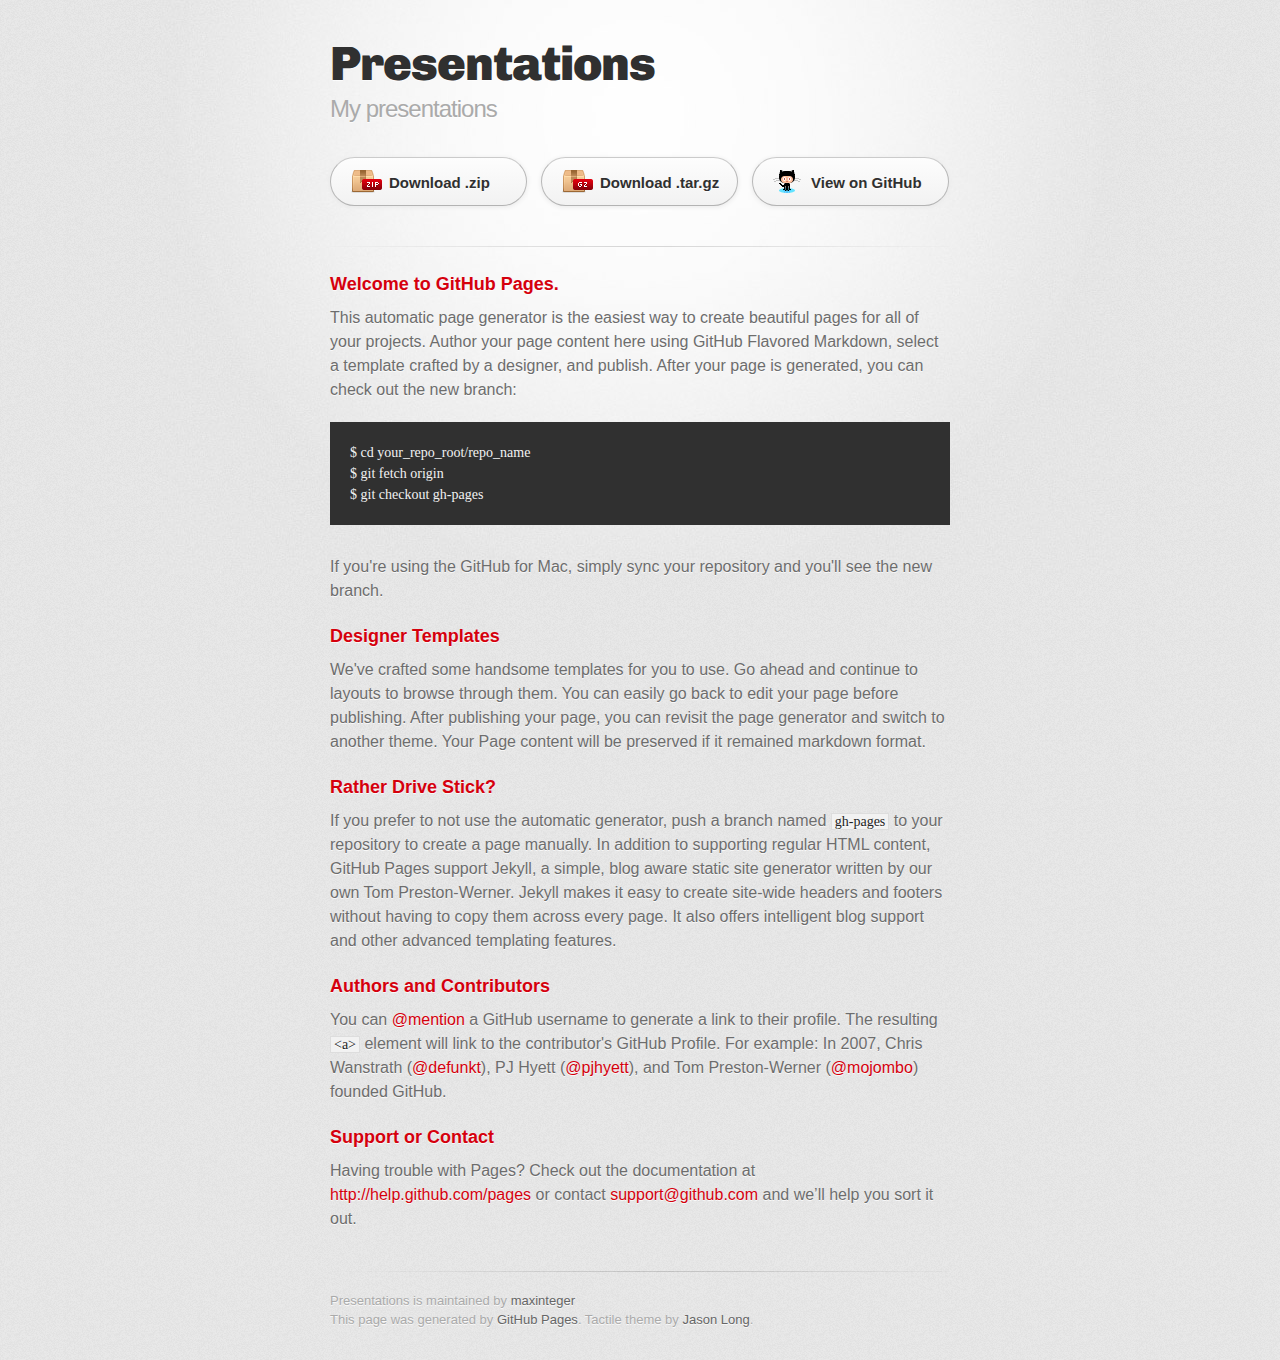
==== index.html @ f8fa91f5 "Create gh-pages branch via GitHub" ====
<!DOCTYPE html>
<html>
  <head>
    <meta charset='utf-8'>
    <meta http-equiv="X-UA-Compatible" content="chrome=1">
    <link href='https://fonts.googleapis.com/css?family=Chivo:900' rel='stylesheet' type='text/css'>
    <link rel="stylesheet" type="text/css" href="stylesheets/stylesheet.css" media="screen" />
    <link rel="stylesheet" type="text/css" href="stylesheets/pygment_trac.css" media="screen" />
    <link rel="stylesheet" type="text/css" href="stylesheets/print.css" media="print" />
    <!--[if lt IE 9]>
    <script src="//html5shiv.googlecode.com/svn/trunk/html5.js"></script>
    <![endif]-->
    <title>Presentations by maxinteger</title>
  </head>

  <body>
    <div id="container">
      <div class="inner">

        <header>
          <h1>Presentations</h1>
          <h2>My presentations</h2>
        </header>

        <section id="downloads" class="clearfix">
          <a href="https://github.com/maxinteger/presentations/zipball/master" id="download-zip" class="button"><span>Download .zip</span></a>
          <a href="https://github.com/maxinteger/presentations/tarball/master" id="download-tar-gz" class="button"><span>Download .tar.gz</span></a>
          <a href="https://github.com/maxinteger/presentations" id="view-on-github" class="button"><span>View on GitHub</span></a>
        </section>

        <hr>

        <section id="main_content">
          <h3>
<a name="welcome-to-github-pages" class="anchor" href="#welcome-to-github-pages"><span class="octicon octicon-link"></span></a>Welcome to GitHub Pages.</h3>

<p>This automatic page generator is the easiest way to create beautiful pages for all of your projects. Author your page content here using GitHub Flavored Markdown, select a template crafted by a designer, and publish. After your page is generated, you can check out the new branch:</p>

<pre><code>$ cd your_repo_root/repo_name
$ git fetch origin
$ git checkout gh-pages
</code></pre>

<p>If you're using the GitHub for Mac, simply sync your repository and you'll see the new branch.</p>

<h3>
<a name="designer-templates" class="anchor" href="#designer-templates"><span class="octicon octicon-link"></span></a>Designer Templates</h3>

<p>We've crafted some handsome templates for you to use. Go ahead and continue to layouts to browse through them. You can easily go back to edit your page before publishing. After publishing your page, you can revisit the page generator and switch to another theme. Your Page content will be preserved if it remained markdown format.</p>

<h3>
<a name="rather-drive-stick" class="anchor" href="#rather-drive-stick"><span class="octicon octicon-link"></span></a>Rather Drive Stick?</h3>

<p>If you prefer to not use the automatic generator, push a branch named <code>gh-pages</code> to your repository to create a page manually. In addition to supporting regular HTML content, GitHub Pages support Jekyll, a simple, blog aware static site generator written by our own Tom Preston-Werner. Jekyll makes it easy to create site-wide headers and footers without having to copy them across every page. It also offers intelligent blog support and other advanced templating features.</p>

<h3>
<a name="authors-and-contributors" class="anchor" href="#authors-and-contributors"><span class="octicon octicon-link"></span></a>Authors and Contributors</h3>

<p>You can <a href="https://github.com/blog/821" class="user-mention">@mention</a> a GitHub username to generate a link to their profile. The resulting <code>&lt;a&gt;</code> element will link to the contributor's GitHub Profile. For example: In 2007, Chris Wanstrath (<a href="https://github.com/defunkt" class="user-mention">@defunkt</a>), PJ Hyett (<a href="https://github.com/pjhyett" class="user-mention">@pjhyett</a>), and Tom Preston-Werner (<a href="https://github.com/mojombo" class="user-mention">@mojombo</a>) founded GitHub.</p>

<h3>
<a name="support-or-contact" class="anchor" href="#support-or-contact"><span class="octicon octicon-link"></span></a>Support or Contact</h3>

<p>Having trouble with Pages? Check out the documentation at <a href="http://help.github.com/pages">http://help.github.com/pages</a> or contact <a href="mailto:support@github.com">support@github.com</a> and we’ll help you sort it out.</p>
        </section>

        <footer>
          Presentations is maintained by <a href="https://github.com/maxinteger">maxinteger</a><br>
          This page was generated by <a href="http://pages.github.com">GitHub Pages</a>. Tactile theme by <a href="https://twitter.com/jasonlong">Jason Long</a>.
        </footer>

        
      </div>
    </div>
  </body>
</html>
---- stylesheets/stylesheet.css ----
/* http://meyerweb.com/eric/tools/css/reset/ 
   v2.0 | 20110126
   License: none (public domain)
*/
html, body, div, span, applet, object, iframe,
h1, h2, h3, h4, h5, h6, p, blockquote, pre,
a, abbr, acronym, address, big, cite, code,
del, dfn, em, img, ins, kbd, q, s, samp,
small, strike, strong, sub, sup, tt, var,
b, u, i, center,
dl, dt, dd, ol, ul, li,
fieldset, form, label, legend,
table, caption, tbody, tfoot, thead, tr, th, td,
article, aside, canvas, details, embed, 
figure, figcaption, footer, header, hgroup, 
menu, nav, output, ruby, section, summary,
time, mark, audio, video {
	margin: 0;
	padding: 0;
	border: 0;
	font-size: 100%;
	font: inherit;
	vertical-align: baseline;
}
/* HTML5 display-role reset for older browsers */
article, aside, details, figcaption, figure, 
footer, header, hgroup, menu, nav, section {
	display: block;
}
body {
	line-height: 1;
}
ol, ul {
	list-style: none;
}
blockquote, q {
	quotes: none;
}
blockquote:before, blockquote:after,
q:before, q:after {
	content: '';
	content: none;
}
table {
	border-collapse: collapse;
	border-spacing: 0;
}

/* LAYOUT STYLES */
body {
  font-size: 1em;
  line-height: 1.5; 
  background: #e7e7e7 url(../images/body-bg.png) 0 0 repeat;
  font-family: 'Helvetica Neue', Helvetica, Arial, serif;
  text-shadow: 0 1px 0 rgba(255, 255, 255, 0.8);
  color: #6d6d6d;
}

a {
  color: #d5000d;
}
a:hover {
  color: #c5000c;
}

header {
  padding-top: 35px;
  padding-bottom: 25px;
}

header h1 {
  font-family: 'Chivo', 'Helvetica Neue', Helvetica, Arial, serif; font-weight: 900;
  letter-spacing: -1px;
  font-size: 48px;
  color: #303030;
  line-height: 1.2;
}

header h2 {
  letter-spacing: -1px;
  font-size: 24px;
  color: #aaa;
  font-weight: normal;
  line-height: 1.3;
}

#container {
  background: transparent url(../images/highlight-bg.jpg) 50% 0 no-repeat;
  min-height: 595px;
}

.inner {
  width: 620px;
  margin: 0 auto;
}

#container .inner img {
  max-width: 100%;
}

#downloads {
  margin-bottom: 40px;
}

a.button {
  -moz-border-radius: 30px;
  -webkit-border-radius: 30px;                     
  border-radius: 30px;
  border-top: solid 1px #cbcbcb;
  border-left: solid 1px #b7b7b7;
  border-right: solid 1px #b7b7b7;
  border-bottom: solid 1px #b3b3b3;
  color: #303030;
  line-height: 25px;
  font-weight: bold;
  font-size: 15px;
  padding: 12px 8px 12px 8px;
  display: block;
  float: left;
  width: 179px;
  margin-right: 14px;  
  background: #fdfdfd; /* Old browsers */
  background: -moz-linear-gradient(top,  #fdfdfd 0%, #f2f2f2 100%); /* FF3.6+ */
  background: -webkit-gradient(linear, left top, left bottom, color-stop(0%,#fdfdfd), color-stop(100%,#f2f2f2)); /* Chrome,Safari4+ */
  background: -webkit-linear-gradient(top,  #fdfdfd 0%,#f2f2f2 100%); /* Chrome10+,Safari5.1+ */
  background: -o-linear-gradient(top,  #fdfdfd 0%,#f2f2f2 100%); /* Opera 11.10+ */
  background: -ms-linear-gradient(top,  #fdfdfd 0%,#f2f2f2 100%); /* IE10+ */
  background: linear-gradient(top,  #fdfdfd 0%,#f2f2f2 100%); /* W3C */
  filter: progid:DXImageTransform.Microsoft.gradient( startColorstr='#fdfdfd', endColorstr='#f2f2f2',GradientType=0 ); /* IE6-9 */
  -webkit-box-shadow: 10px 10px 5px #888;
  -moz-box-shadow: 10px 10px 5px #888;
  box-shadow: 0px 1px 5px #e8e8e8;
}
a.button:hover {
  border-top: solid 1px #b7b7b7;
  border-left: solid 1px #b3b3b3;
  border-right: solid 1px #b3b3b3;
  border-bottom: solid 1px #b3b3b3;
  background: #fafafa; /* Old browsers */
  background: -moz-linear-gradient(top,  #fdfdfd 0%, #f6f6f6 100%); /* FF3.6+ */
  background: -webkit-gradient(linear, left top, left bottom, color-stop(0%,#fdfdfd), color-stop(100%,#f6f6f6)); /* Chrome,Safari4+ */
  background: -webkit-linear-gradient(top,  #fdfdfd 0%,#f6f6f6 100%); /* Chrome10+,Safari5.1+ */
  background: -o-linear-gradient(top,  #fdfdfd 0%,#f6f6f6 100%); /* Opera 11.10+ */
  background: -ms-linear-gradient(top,  #fdfdfd 0%,#f6f6f6 100%); /* IE10+ */
  background: linear-gradient(top,  #fdfdfd 0%,#f6f6f6, 100%); /* W3C */
  filter: progid:DXImageTransform.Microsoft.gradient( startColorstr='#fdfdfd', endColorstr='#f6f6f6',GradientType=0 ); /* IE6-9 */
}

a.button span {
  padding-left: 50px;
  display: block;
  height: 23px;
}

#download-zip span {
  background: transparent url(../images/zip-icon.png) 12px 50% no-repeat;
}
#download-tar-gz span {
  background: transparent url(../images/tar-gz-icon.png) 12px 50% no-repeat;
}
#view-on-github span {
  background: transparent url(../images/octocat-icon.png) 12px 50% no-repeat;
}
#view-on-github {
  margin-right: 0;
}

code, pre {
  font-family: Monaco, "Bitstream Vera Sans Mono", "Lucida Console", Terminal;
  color: #222;
  margin-bottom: 30px;
  font-size: 14px;
}

code {
  background-color: #f2f2f2;
  border: solid 1px #ddd;
  padding: 0 3px;
}

pre {
  padding: 20px;
  background: #303030;
  color: #f2f2f2;
  text-shadow: none;
  overflow: auto;
}
pre code {
  color: #f2f2f2;
  background-color: #303030;
  border: none;
  padding: 0;
}

ul, ol, dl {
  margin-bottom: 20px;
}


/* COMMON STYLES */

hr {
  height: 1px;
  line-height: 1px;
  margin-top: 1em;
  padding-bottom: 1em;
  border: none;
  background: transparent url('../images/hr.png') 50% 0 no-repeat;
}

strong {
  font-weight: bold;
}

em {
  font-style: italic;
}

table {
  width: 100%;
  border: 1px solid #ebebeb;
}

th {
  font-weight: 500;
}

td {
  border: 1px solid #ebebeb;
  text-align: center; 
  font-weight: 300;
}

form {
  background: #f2f2f2;
  padding: 20px;
  
}


/* GENERAL ELEMENT TYPE STYLES */

h1 {
  font-size: 32px;
} 

h2 {
  font-size: 22px;
  font-weight: bold;
  color: #303030;
  margin-bottom: 8px;
} 

h3 {
  color: #d5000d;
  font-size: 18px;
  font-weight: bold;
  margin-bottom: 8px;
} 
 
h4 {
  font-size: 16px;
  color: #303030;
  font-weight: bold;
} 

h5 {
  font-size: 1em;
  color: #303030;
} 

h6 {
  font-size: .8em;
  color: #303030;
} 

p {
  font-weight: 300;
  margin-bottom: 20px;
}
 
a {
  text-decoration: none;
}

p a {
  font-weight: 400;
}

blockquote {
  font-size: 1.6em;
  border-left: 10px solid #e9e9e9;
  margin-bottom: 20px;
  padding: 0 0 0 30px;
}

ul li {
  list-style: disc inside;
  padding-left: 20px;
}

ol li {
  list-style: decimal inside;
  padding-left: 3px;
}

dl dt {
  color: #303030;
}

footer {
  background: transparent url('../images/hr.png') 0 0 no-repeat;
  margin-top: 40px;
  padding-top: 20px;
  padding-bottom: 30px;
  font-size: 13px;
  color: #aaa;
}

footer a {
  color: #666;
}
footer a:hover {
  color: #444;
}

/* MISC */
.clearfix:after {
  clear: both;
  content: '.';
  display: block;
  visibility: hidden;
  height: 0;
}

.clearfix {display: inline-block;}
* html .clearfix {height: 1%;}
.clearfix {display: block;}

/* #Media Queries
================================================== */

/* Smaller than standard 960 (devices and browsers) */
@media only screen and (max-width: 959px) {}

/* Tablet Portrait size to standard 960 (devices and browsers) */
@media only screen and (min-width: 768px) and (max-width: 959px) {}

/* All Mobile Sizes (devices and browser) */
@media only screen and (max-width: 767px) {
  header {
    padding-top: 10px;
    padding-bottom: 10px;
  }
  #downloads {
    margin-bottom: 25px;
  }
  #download-zip, #download-tar-gz {
    display: none;
  }
  .inner {
    width: 94%;
    margin: 0 auto;
  }
}

/* Mobile Landscape Size to Tablet Portrait (devices and browsers) */
@media only screen and (min-width: 480px) and (max-width: 767px) {}

/* Mobile Portrait Size to Mobile Landscape Size (devices and browsers) */
@media only screen and (max-width: 479px) {}
---- stylesheets/pygment_trac.css ----
.highlight  { background: #ffffff; }
.highlight .c { color: #999988; font-style: italic } /* Comment */
.highlight .err { color: #a61717; background-color: #e3d2d2 } /* Error */
.highlight .k { font-weight: bold } /* Keyword */
.highlight .o { font-weight: bold } /* Operator */
.highlight .cm { color: #999988; font-style: italic } /* Comment.Multiline */
.highlight .cp { color: #999999; font-weight: bold } /* Comment.Preproc */
.highlight .c1 { color: #999988; font-style: italic } /* Comment.Single */
.highlight .cs { color: #999999; font-weight: bold; font-style: italic } /* Comment.Special */
.highlight .gd { color: #000000; background-color: #ffdddd } /* Generic.Deleted */
.highlight .gd .x { color: #000000; background-color: #ffaaaa } /* Generic.Deleted.Specific */
.highlight .ge { font-style: italic } /* Generic.Emph */
.highlight .gr { color: #aa0000 } /* Generic.Error */
.highlight .gh { color: #999999 } /* Generic.Heading */
.highlight .gi { color: #000000; background-color: #ddffdd } /* Generic.Inserted */
.highlight .gi .x { color: #000000; background-color: #aaffaa } /* Generic.Inserted.Specific */
.highlight .go { color: #888888 } /* Generic.Output */
.highlight .gp { color: #555555 } /* Generic.Prompt */
.highlight .gs { font-weight: bold } /* Generic.Strong */
.highlight .gu { color: #800080; font-weight: bold; } /* Generic.Subheading */
.highlight .gt { color: #aa0000 } /* Generic.Traceback */
.highlight .kc { font-weight: bold } /* Keyword.Constant */
.highlight .kd { font-weight: bold } /* Keyword.Declaration */
.highlight .kn { font-weight: bold } /* Keyword.Namespace */
.highlight .kp { font-weight: bold } /* Keyword.Pseudo */
.highlight .kr { font-weight: bold } /* Keyword.Reserved */
.highlight .kt { color: #445588; font-weight: bold } /* Keyword.Type */
.highlight .m { color: #009999 } /* Literal.Number */
.highlight .s { color: #d14 } /* Literal.String */
.highlight .na { color: #008080 } /* Name.Attribute */
.highlight .nb { color: #0086B3 } /* Name.Builtin */
.highlight .nc { color: #445588; font-weight: bold } /* Name.Class */
.highlight .no { color: #008080 } /* Name.Constant */
.highlight .ni { color: #800080 } /* Name.Entity */
.highlight .ne { color: #990000; font-weight: bold } /* Name.Exception */
.highlight .nf { color: #990000; font-weight: bold } /* Name.Function */
.highlight .nn { color: #555555 } /* Name.Namespace */
.highlight .nt { color: #000080 } /* Name.Tag */
.highlight .nv { color: #008080 } /* Name.Variable */
.highlight .ow { font-weight: bold } /* Operator.Word */
.highlight .w { color: #bbbbbb } /* Text.Whitespace */
.highlight .mf { color: #009999 } /* Literal.Number.Float */
.highlight .mh { color: #009999 } /* Literal.Number.Hex */
.highlight .mi { color: #009999 } /* Literal.Number.Integer */
.highlight .mo { color: #009999 } /* Literal.Number.Oct */
.highlight .sb { color: #d14 } /* Literal.String.Backtick */
.highlight .sc { color: #d14 } /* Literal.String.Char */
.highlight .sd { color: #d14 } /* Literal.String.Doc */
.highlight .s2 { color: #d14 } /* Literal.String.Double */
.highlight .se { color: #d14 } /* Literal.String.Escape */
.highlight .sh { color: #d14 } /* Literal.String.Heredoc */
.highlight .si { color: #d14 } /* Literal.String.Interpol */
.highlight .sx { color: #d14 } /* Literal.String.Other */
.highlight .sr { color: #009926 } /* Literal.String.Regex */
.highlight .s1 { color: #d14 } /* Literal.String.Single */
.highlight .ss { color: #990073 } /* Literal.String.Symbol */
.highlight .bp { color: #999999 } /* Name.Builtin.Pseudo */
.highlight .vc { color: #008080 } /* Name.Variable.Class */
.highlight .vg { color: #008080 } /* Name.Variable.Global */
.highlight .vi { color: #008080 } /* Name.Variable.Instance */
.highlight .il { color: #009999 } /* Literal.Number.Integer.Long */

.type-csharp .highlight .k { color: #0000FF }
.type-csharp .highlight .kt { color: #0000FF }
.type-csharp .highlight .nf { color: #000000; font-weight: normal }
.type-csharp .highlight .nc { color: #2B91AF }
.type-csharp .highlight .nn { color: #000000 }
.type-csharp .highlight .s { color: #A31515 }
.type-csharp .highlight .sc { color: #A31515 }
---- stylesheets/print.css ----
html, body, div, span, applet, object, iframe,
h1, h2, h3, h4, h5, h6, p, blockquote, pre,
a, abbr, acronym, address, big, cite, code,
del, dfn, em, img, ins, kbd, q, s, samp,
small, strike, strong, sub, sup, tt, var,
b, u, i, center,
dl, dt, dd, ol, ul, li,
fieldset, form, label, legend,
table, caption, tbody, tfoot, thead, tr, th, td,
article, aside, canvas, details, embed, 
figure, figcaption, footer, header, hgroup, 
menu, nav, output, ruby, section, summary,
time, mark, audio, video {
  margin: 0;
  padding: 0;
  border: 0;
  font-size: 100%;
  font: inherit;
  vertical-align: baseline;
}
/* HTML5 display-role reset for older browsers */
article, aside, details, figcaption, figure, 
footer, header, hgroup, menu, nav, section {
  display: block;
}
body {
  line-height: 1;
}
ol, ul {
  list-style: none;
}
blockquote, q {
  quotes: none;
}
blockquote:before, blockquote:after,
q:before, q:after {
  content: '';
  content: none;
}
table {
  border-collapse: collapse;
  border-spacing: 0;
}
body {
  font-size: 13px;
  line-height: 1.5; 
  font-family: 'Helvetica Neue', Helvetica, Arial, serif;
  color: #000;
}

a {
  color: #d5000d;
  font-weight: bold;
}

header {
  padding-top: 35px;
  padding-bottom: 10px;
}

header h1 {
  font-weight: bold;
  letter-spacing: -1px;
  font-size: 48px;
  color: #303030;
  line-height: 1.2;
}

header h2 {
  letter-spacing: -1px;
  font-size: 24px;
  color: #aaa;
  font-weight: normal;
  line-height: 1.3;
}
#downloads {
  display: none;
}
#main_content {
  padding-top: 20px;
}

code, pre {
  font-family: Monaco, "Bitstream Vera Sans Mono", "Lucida Console", Terminal;
  color: #222;
  margin-bottom: 30px;
  font-size: 12px;
}

code {
  padding: 0 3px;
}

pre {
  border: solid 1px #ddd;
  padding: 20px;
  overflow: auto;
}
pre code {
  padding: 0;
}

ul, ol, dl {
  margin-bottom: 20px;
}


/* COMMON STYLES */

table {
  width: 100%;
  border: 1px solid #ebebeb;
}

th {
  font-weight: 500;
}

td {
  border: 1px solid #ebebeb;
  text-align: center; 
  font-weight: 300;
}

form {
  background: #f2f2f2;
  padding: 20px;
  
}


/* GENERAL ELEMENT TYPE STYLES */

h1 {
  font-size: 2.8em;
} 

h2 {
  font-size: 22px;
  font-weight: bold;
  color: #303030;
  margin-bottom: 8px;
} 

h3 {
  color: #d5000d;
  font-size: 18px;
  font-weight: bold;
  margin-bottom: 8px;
} 
 
h4 {
  font-size: 16px;
  color: #303030;
  font-weight: bold;
} 

h5 {
  font-size: 1em;
  color: #303030;
} 

h6 {
  font-size: .8em;
  color: #303030;
} 

p {
  font-weight: 300;
  margin-bottom: 20px;
}
 
a {
  text-decoration: none;
}

p a {
  font-weight: 400;
}

blockquote {
  font-size: 1.6em;
  border-left: 10px solid #e9e9e9;
  margin-bottom: 20px;
  padding: 0 0 0 30px;
}

ul li {
  list-style: disc inside;
  padding-left: 20px;
}

ol li {
  list-style: decimal inside;
  padding-left: 3px;
}

dl dd {
  font-style: italic;
  font-weight: 100;
}

footer {
  margin-top: 40px;
  padding-top: 20px;
  padding-bottom: 30px;
  font-size: 13px;
  color: #aaa;
}

footer a {
  color: #666;
}

/* MISC */
.clearfix:after {
  clear: both;
  content: '.';
  display: block;
  visibility: hidden;
  height: 0;
}

.clearfix {display: inline-block;}
* html .clearfix {height: 1%;}
.clearfix {display: block;}
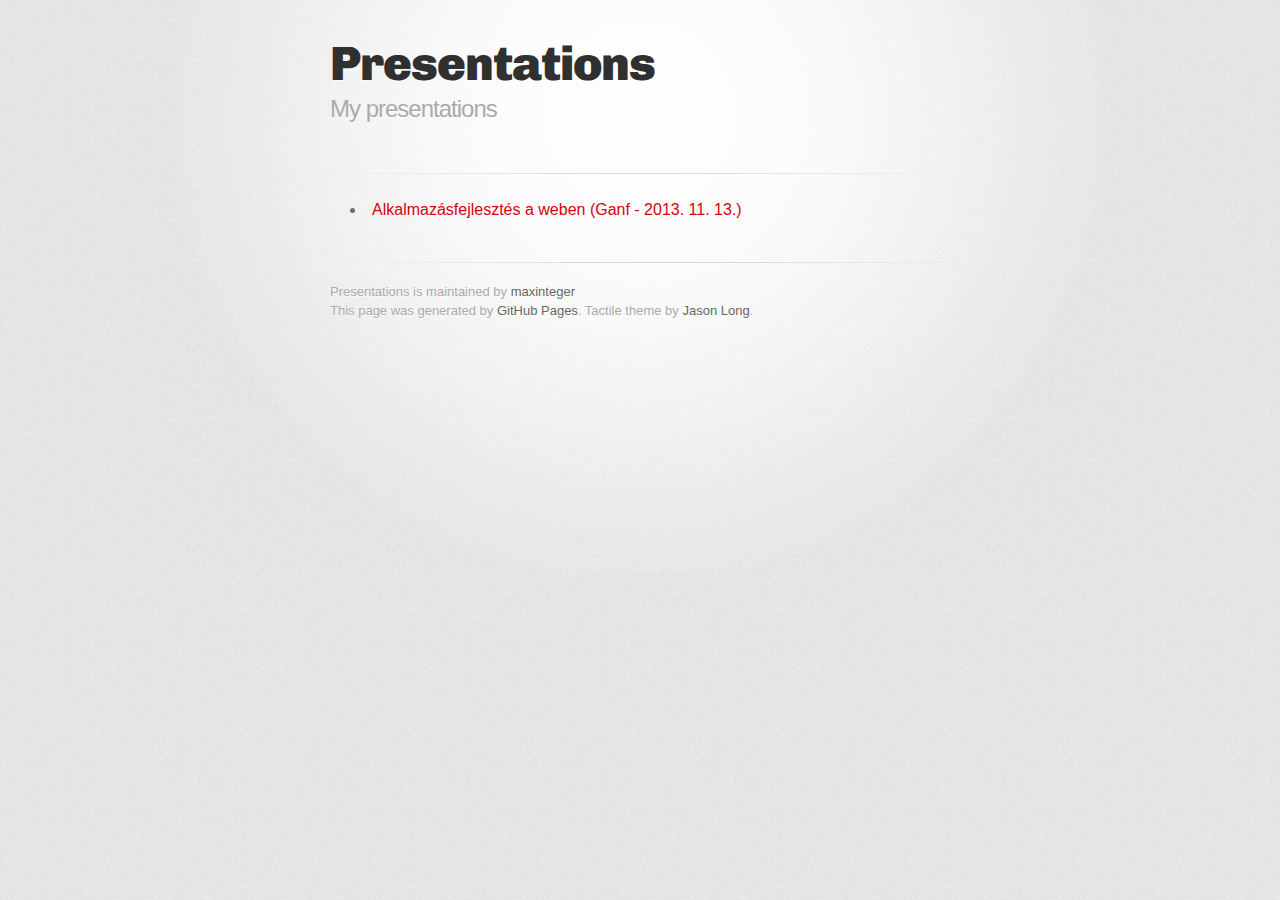
==== commit 4df20d25: "update index page" ====
--- a/index.html
+++ b/index.html
@@ -21,47 +21,22 @@
           <h1>Presentations</h1>
           <h2>My presentations</h2>
         </header>
-
+<!--
         <section id="downloads" class="clearfix">
           <a href="https://github.com/maxinteger/presentations/zipball/master" id="download-zip" class="button"><span>Download .zip</span></a>
           <a href="https://github.com/maxinteger/presentations/tarball/master" id="download-tar-gz" class="button"><span>Download .tar.gz</span></a>
           <a href="https://github.com/maxinteger/presentations" id="view-on-github" class="button"><span>View on GitHub</span></a>
         </section>
-
+-->
         <hr>
 
         <section id="main_content">
-          <h3>
-<a name="welcome-to-github-pages" class="anchor" href="#welcome-to-github-pages"><span class="octicon octicon-link"></span></a>Welcome to GitHub Pages.</h3>
+          <!--<h3><a name="welcome-to-github-pages" class="anchor" href="#welcome-to-github-pages"><span class="octicon octicon-link"></span></a>Welcome to GitHub Pages.</h3>-->
 
-<p>This automatic page generator is the easiest way to create beautiful pages for all of your projects. Author your page content here using GitHub Flavored Markdown, select a template crafted by a designer, and publish. After your page is generated, you can check out the new branch:</p>
+          <ul>
+            <li><a href="presentations/ganf-2013-11-13/index.html" title="">Alkalmazásfejlesztés a weben (Ganf - 2013. 11. 13.)</a></li>
+          </ul>
 
-<pre><code>$ cd your_repo_root/repo_name
-$ git fetch origin
-$ git checkout gh-pages
-</code></pre>
-
-<p>If you're using the GitHub for Mac, simply sync your repository and you'll see the new branch.</p>
-
-<h3>
-<a name="designer-templates" class="anchor" href="#designer-templates"><span class="octicon octicon-link"></span></a>Designer Templates</h3>
-
-<p>We've crafted some handsome templates for you to use. Go ahead and continue to layouts to browse through them. You can easily go back to edit your page before publishing. After publishing your page, you can revisit the page generator and switch to another theme. Your Page content will be preserved if it remained markdown format.</p>
-
-<h3>
-<a name="rather-drive-stick" class="anchor" href="#rather-drive-stick"><span class="octicon octicon-link"></span></a>Rather Drive Stick?</h3>
-
-<p>If you prefer to not use the automatic generator, push a branch named <code>gh-pages</code> to your repository to create a page manually. In addition to supporting regular HTML content, GitHub Pages support Jekyll, a simple, blog aware static site generator written by our own Tom Preston-Werner. Jekyll makes it easy to create site-wide headers and footers without having to copy them across every page. It also offers intelligent blog support and other advanced templating features.</p>
-
-<h3>
-<a name="authors-and-contributors" class="anchor" href="#authors-and-contributors"><span class="octicon octicon-link"></span></a>Authors and Contributors</h3>
-
-<p>You can <a href="https://github.com/blog/821" class="user-mention">@mention</a> a GitHub username to generate a link to their profile. The resulting <code>&lt;a&gt;</code> element will link to the contributor's GitHub Profile. For example: In 2007, Chris Wanstrath (<a href="https://github.com/defunkt" class="user-mention">@defunkt</a>), PJ Hyett (<a href="https://github.com/pjhyett" class="user-mention">@pjhyett</a>), and Tom Preston-Werner (<a href="https://github.com/mojombo" class="user-mention">@mojombo</a>) founded GitHub.</p>
-
-<h3>
-<a name="support-or-contact" class="anchor" href="#support-or-contact"><span class="octicon octicon-link"></span></a>Support or Contact</h3>
-
-<p>Having trouble with Pages? Check out the documentation at <a href="http://help.github.com/pages">http://help.github.com/pages</a> or contact <a href="mailto:support@github.com">support@github.com</a> and we’ll help you sort it out.</p>
         </section>
 
         <footer>
@@ -69,7 +44,7 @@
           This page was generated by <a href="http://pages.github.com">GitHub Pages</a>. Tactile theme by <a href="https://twitter.com/jasonlong">Jason Long</a>.
         </footer>
 
-        
+
       </div>
     </div>
   </body>
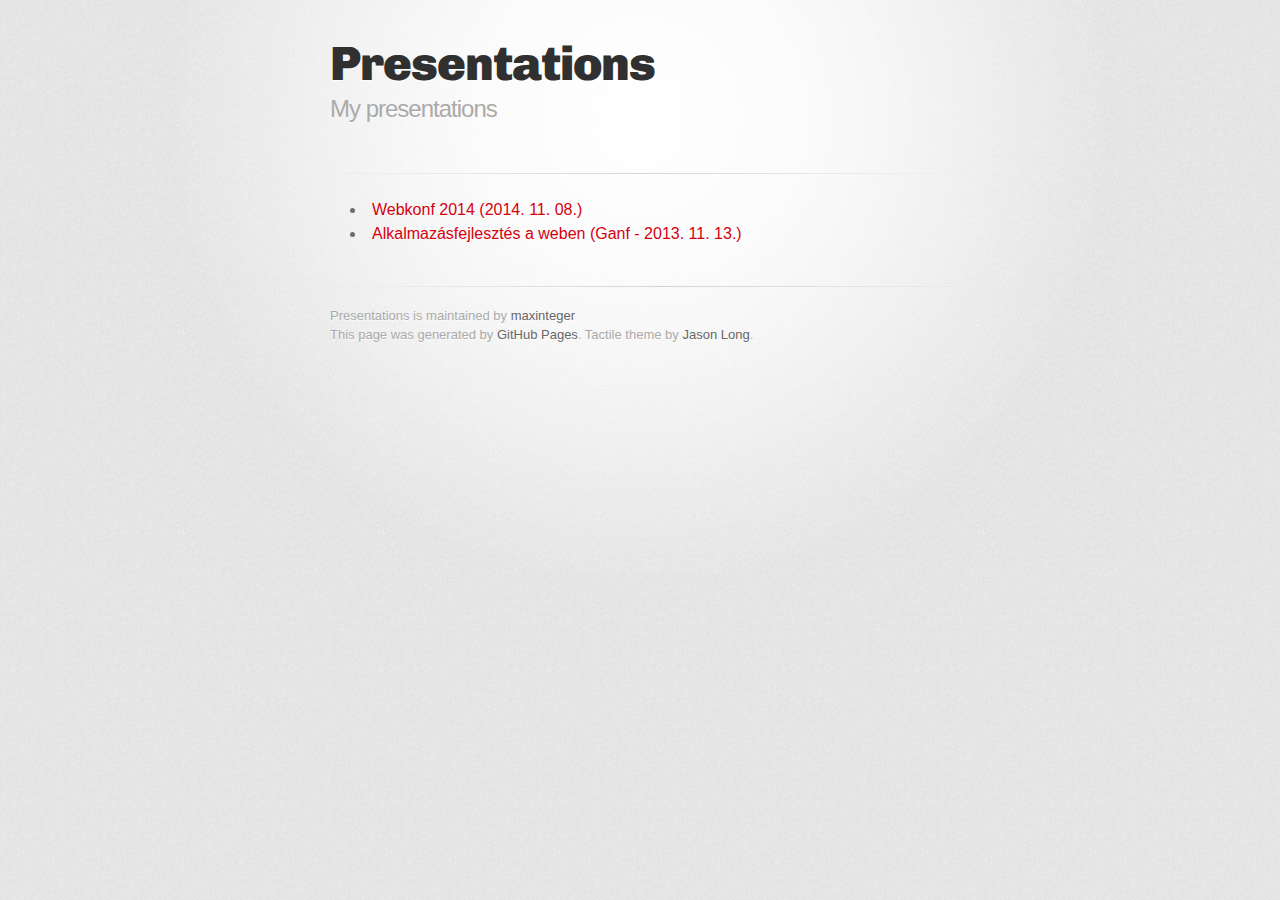
==== commit f507dba0: "update links" ====
--- a/index.html
+++ b/index.html
@@ -34,6 +34,7 @@
           <!--<h3><a name="welcome-to-github-pages" class="anchor" href="#welcome-to-github-pages"><span class="octicon octicon-link"></span></a>Welcome to GitHub Pages.</h3>-->
 
           <ul>
+            <li><a href="presentations/webkonf-2014-11-08/index.html" title="">Webkonf 2014 (2014. 11. 08.)</a></li>
             <li><a href="presentations/ganf-2013-11-13/index.html" title="">Alkalmazásfejlesztés a weben (Ganf - 2013. 11. 13.)</a></li>
           </ul>
 
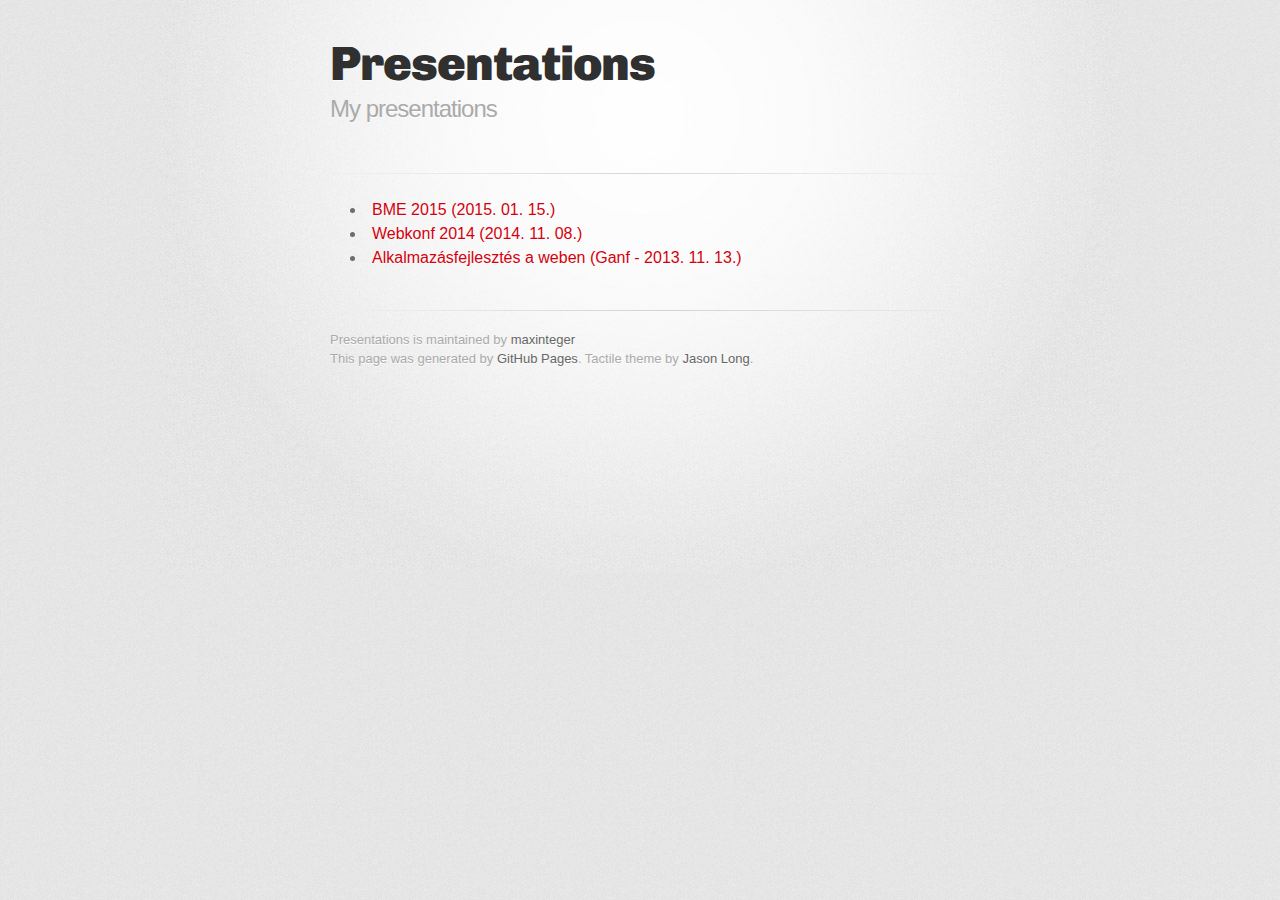
==== commit b019a612: "optimize assets" ====
--- a/index.html
+++ b/index.html
@@ -34,6 +34,7 @@
           <!--<h3><a name="welcome-to-github-pages" class="anchor" href="#welcome-to-github-pages"><span class="octicon octicon-link"></span></a>Welcome to GitHub Pages.</h3>-->
 
           <ul>
+            <li><a href="presentations/bmeklubest-2015-01-15/index.html" title="">BME 2015 (2015. 01. 15.)</a></li>
             <li><a href="presentations/webkonf-2014-11-08/index.html" title="">Webkonf 2014 (2014. 11. 08.)</a></li>
             <li><a href="presentations/ganf-2013-11-13/index.html" title="">Alkalmazásfejlesztés a weben (Ganf - 2013. 11. 13.)</a></li>
           </ul>
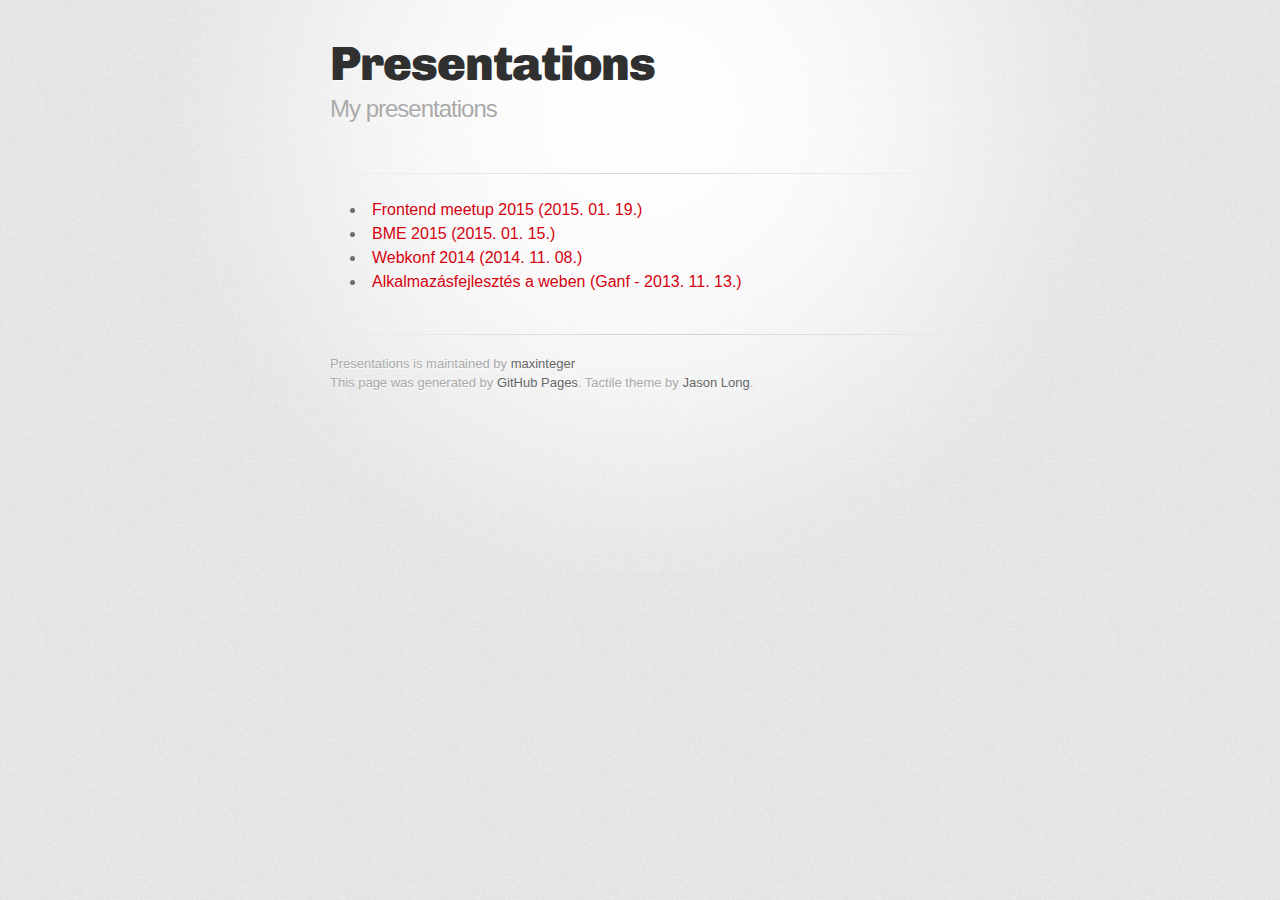
==== commit da99e90d: "init frontend meetup prezi" ====
--- a/index.html
+++ b/index.html
@@ -34,6 +34,7 @@
           <!--<h3><a name="welcome-to-github-pages" class="anchor" href="#welcome-to-github-pages"><span class="octicon octicon-link"></span></a>Welcome to GitHub Pages.</h3>-->
 
           <ul>
+            <li><a href="presentations/frontendmeetup-2015-01-19/index.html" title="">Frontend meetup 2015 (2015. 01. 19.)</a></li>
             <li><a href="presentations/bmeklubest-2015-01-15/index.html" title="">BME 2015 (2015. 01. 15.)</a></li>
             <li><a href="presentations/webkonf-2014-11-08/index.html" title="">Webkonf 2014 (2014. 11. 08.)</a></li>
             <li><a href="presentations/ganf-2013-11-13/index.html" title="">Alkalmazásfejlesztés a weben (Ganf - 2013. 11. 13.)</a></li>
